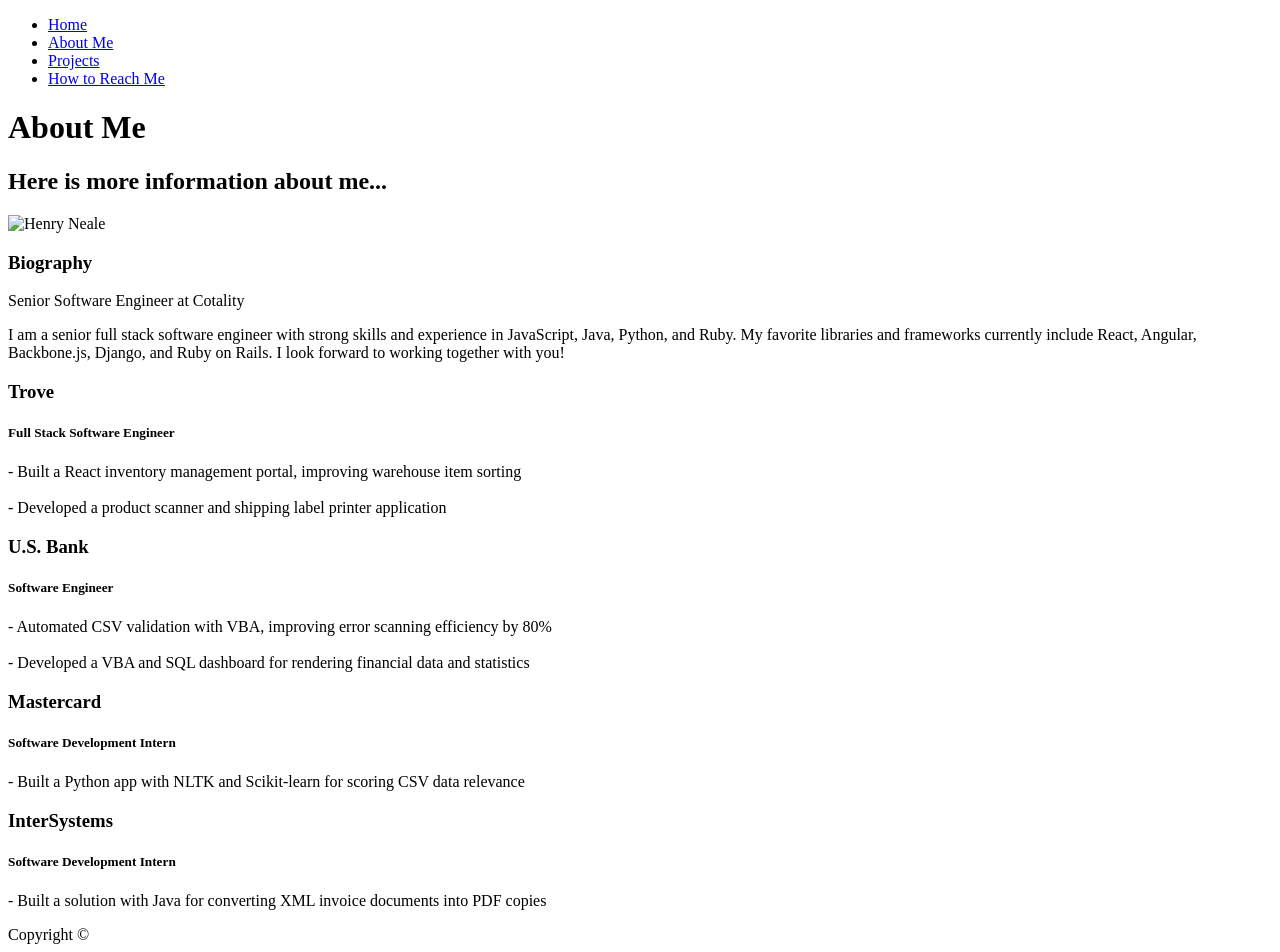
==== about.html @ 5eaa0442 "Modify portfolio website" ====
<!DOCTYPE html>
<html lang="en">

<head>
  <script async src="https://www.googletagmanager.com/gtag/js?id=UA-166021228-1"></script>
  <script>
    window.dataLayer = window.dataLayer || [];
    function gtag() {
      dataLayer.push(arguments);
    }
    gtag('js', new Date());
    gtag('config', 'UA-166021228-1');
  </script>
  <script>
    (function (w, d, s, l, i) {
      w[l] = w[l] || [];
      w[l].push({ 'gtm.start': new Date().getTime(), event: 'gtm.js' });
      var f = d.getElementsByTagName(s)[0],
        j = d.createElement(s),
        dl = l != 'dataLayer' ? '&l=' + l : '';
      j.async = true;
      j.src = 'https://www.googletagmanager.com/gtm.js?id=' + i + dl;
      f.parentNode.insertBefore(j, f);
    })(window, document, 'script', 'dataLayer', 'GTM-TMGT3WV');
  </script>
  <meta charset="UTF-8" />
  <meta name="viewport" content="width=device-width, initial-scale=1.0" />
  <script src="https://kit.fontawesome.com/1a6e1b3126.js" crossorigin="anonymous"></script>
  <link rel="stylesheet" href="css/main.css" />
  <title>About Me</title>
</head>

<body>
  <noscript><iframe src="https://www.googletagmanager.com/ns.html?id=GTM-TMGT3WV" height="0" width="0"
      style="display: none; visibility: hidden;"></iframe></noscript>
  <header>
    <div class="menu-btn">
      <div class="btn-line"></div>
      <div class="btn-line"></div>
      <div class="btn-line"></div>
    </div>
    <nav class="menu">
      <div class="menu-styling">
        <div class="portrait"></div>
      </div>
      <ul class="menu-nav">
        <li class="menu-item">
          <a href="index.html" class="menu-link">
            Home
          </a>
        </li>
        <li class="menu-item current">
          <a href="about.html" class="menu-link">
            About Me
          </a>
        </li>
        <li class="menu-item">
          <a href="work.html" class="menu-link">
            Projects
          </a>
        </li>
        <li class="menu-item">
          <a href="contact.html" class="menu-link">
            How to Reach Me
          </a>
        </li>
      </ul>
    </nav>
  </header>
  <main id="about">
    <h1 class="lg-heading">
      About
      <span class="text-secondary">Me</span>
    </h1>
    <h2 class="sm-heading">
      Here is more information about me...
    </h2>
    <div class="about-info">
      <div class="bio">
        <img src="img/profile-picture.jpg" alt="Henry Neale" class="bio-image" />
        <div class="info">
          <h3 class="text-secondary">Biography</h3>
          <p>
            Senior Software Engineer at Cotality
          </p>
          <p>
            I am a senior full stack software engineer with strong skills and
            experience in JavaScript, Java, Python, and Ruby. My favorite
            libraries and frameworks currently include React, Angular,
            Backbone.js, Django, and Ruby on Rails. I look forward to working
            together with you!
          </p>
        </div>
      </div>
      <div class="jobs">
        <div class="job job-1">
          <h3>Trove</h3>
          <h5>Full Stack Software Engineer</h5>
          <p>
            - Built a React inventory management portal, improving warehouse item sorting<br /><br />
            - Developed a product scanner and shipping label printer application
          </p>
        </div>
        <div class="job job-2">
          <h3>U.S. Bank</h3>
          <h5>Software Engineer</h5>
          <p>
            - Automated CSV validation with VBA, improving error scanning efficiency by 80%<br /><br />
            - Developed a VBA and SQL dashboard for rendering financial data and statistics
          </p>
        </div>
        <div class="job job-3">
          <h3>Mastercard</h3>
          <h5>Software Development Intern</h5>
          <p>
            - Built a Python app with NLTK and Scikit-learn for scoring CSV data relevance
          </p>
        </div>
        <div class="job job-4">
          <h3>InterSystems</h3>
          <h5>Software Development Intern</h5>
          <p>
            - Built a solution with Java for converting XML invoice documents into PDF copies
          </p>
        </div>
      </div>

    </div>
  </main>
  <footer id="main-footer">
    Copyright &copy;
    <span></span>
  </footer>
  <script src="js/main.js"></script>
</body>

</html>
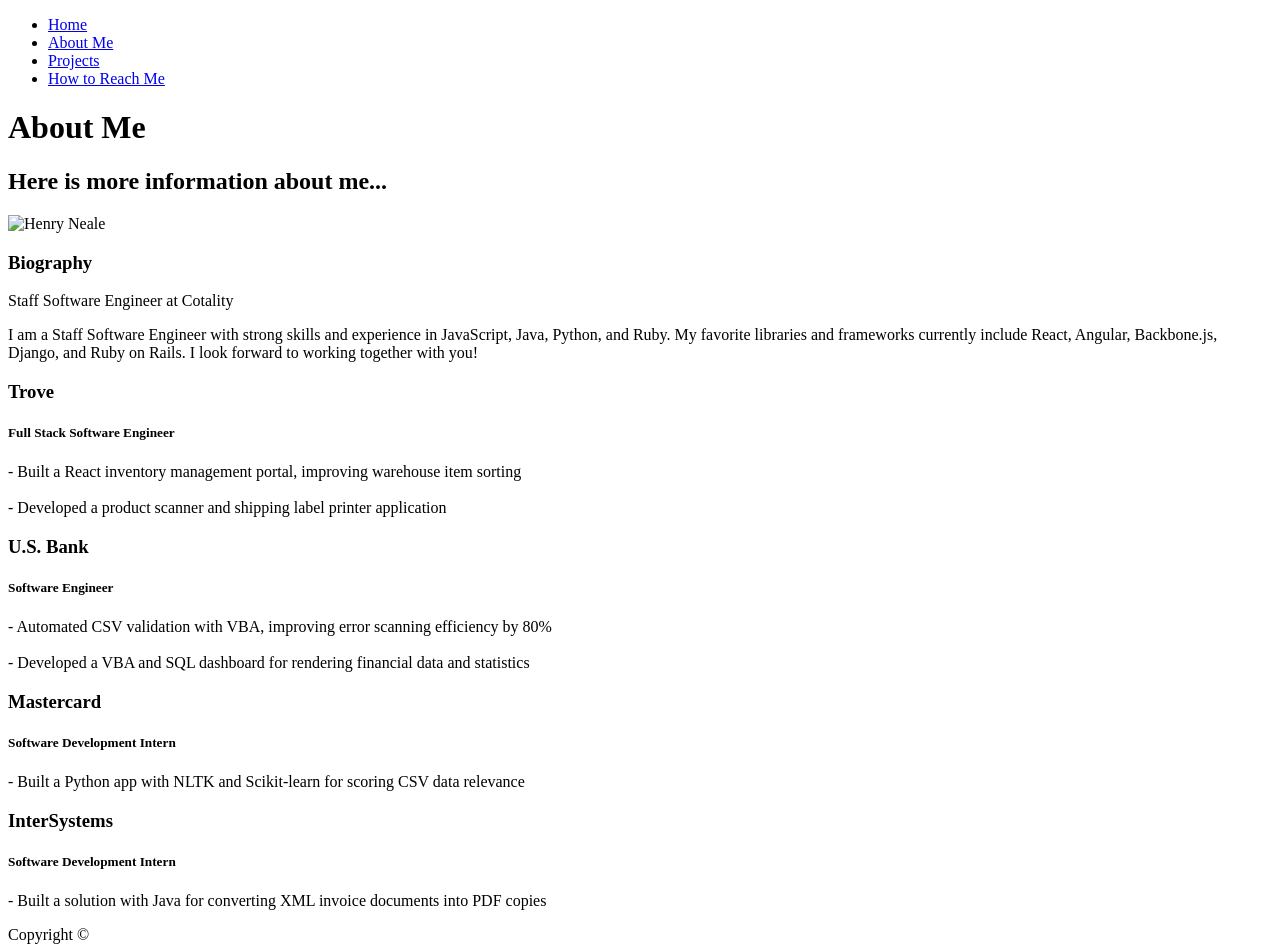
==== commit a01d5575: "Update website details" ====
--- a/about.html
+++ b/about.html
@@ -81,10 +81,10 @@
         <div class="info">
           <h3 class="text-secondary">Biography</h3>
           <p>
-            Senior Software Engineer at Cotality
+            Staff Software Engineer at Cotality
           </p>
           <p>
-            I am a senior full stack software engineer with strong skills and
+            I am a Staff Software Engineer with strong skills and
             experience in JavaScript, Java, Python, and Ruby. My favorite
             libraries and frameworks currently include React, Angular,
             Backbone.js, Django, and Ruby on Rails. I look forward to working
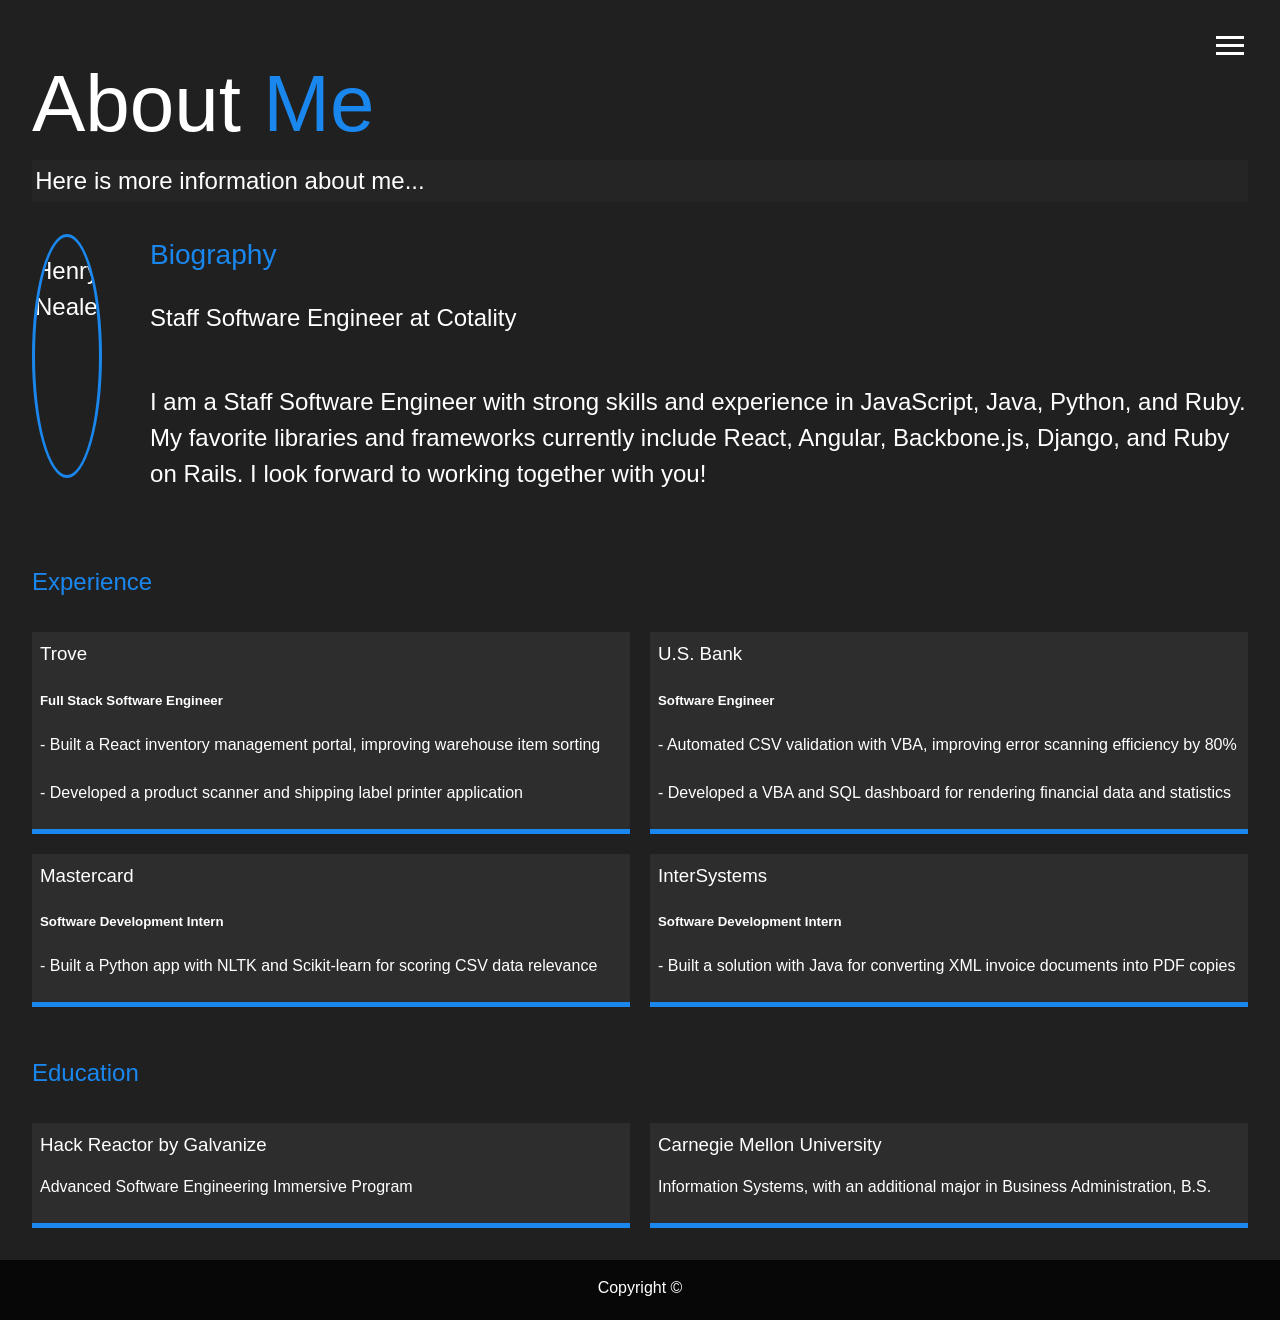
==== commit 21138956: "Implement education section" ====
--- a/about.html
+++ b/about.html
@@ -92,6 +92,7 @@
           </p>
         </div>
       </div>
+      <h2 class="exp-cards text-secondary">Experience</h2>
       <div class="jobs">
         <div class="job job-1">
           <h3>Trove</h3>
@@ -125,6 +126,21 @@
         </div>
       </div>
 
+      <h2 class="exp-cards text-secondary">Education</h2>
+      <div class="schools">
+        <div class="school school-1">
+          <h3>Hack Reactor by Galvanize</h3>
+          <p>
+            Advanced Software Engineering Immersive Program
+          </p>
+        </div>
+        <div class="school school-2">
+          <h3>Carnegie Mellon University</h3>
+          <p>
+            Information Systems, with an additional major in Business Administration, B.S.
+          </p>
+        </div>
+      </div>
     </div>
   </main>
   <footer id="main-footer">
--- a/css/main.css
+++ b/css/main.css
@@ -0,0 +1,450 @@
+.menu-btn {
+  position: absolute;
+  z-index: 3;
+  right: 36px;
+  top: 36px;
+  cursor: pointer;
+  transition: all 0.5s ease-out;
+}
+
+.menu-btn .btn-line {
+  width: 28px;
+  height: 3px;
+  margin: 0 0 5px 0;
+  background: #fff;
+  transition: all 0.5s ease-out;
+}
+
+.menu-btn.close {
+  transform: rotate(180deg);
+}
+
+.menu-btn.close .btn-line:nth-child(1) {
+  transform: rotate(45deg) translate(5px, 5px);
+}
+
+.menu-btn.close .btn-line:nth-child(2) {
+  opacity: 0;
+}
+
+.menu-btn.close .btn-line:nth-child(3) {
+  transform: rotate(-45deg) translate(7px, -6px);
+}
+
+.menu {
+  position: fixed;
+  top: 0;
+  width: 100%;
+  opacity: 1;
+  visibility: hidden;
+}
+
+.menu.show {
+  visibility: visible;
+}
+
+.menu-styling,
+.menu-nav {
+  display: flex;
+  flex-flow: column wrap;
+  align-items: center;
+  justify-content: center;
+  float: left;
+  width: 50%;
+  height: 100vh;
+  overflow: hidden;
+}
+
+@media (min-width: 768px) {
+  .menu.show {
+    display: flex;
+  }
+
+  .menu .menu-styling,
+  .menu .menu-nav {
+    height: 100vh;
+  }
+}
+
+.menu-nav {
+  margin: 0;
+  padding: 0;
+  background: #121212;
+  list-style: none;
+  transform: translate3d(0, -100%, 0);
+  transition: all 0.5s ease-out;
+}
+
+.menu-nav.show {
+  transform: translate3d(0, 0, 0);
+}
+
+.menu-styling {
+  background: #202020;
+  transform: translate3d(0, 100%, 0);
+  transition: all 0.5s ease-out;
+}
+
+.menu-styling.show {
+  transform: translate3d(0, 0, 0);
+}
+
+.menu-styling .portrait {
+  width: 250px;
+  height: 250px;
+  background: url('../img/profile-picture.jpg');
+  border-radius: 50%;
+  border: solid 3px #1a87ee;
+}
+
+.menu .menu-item {
+  transform: translate3d(600px, 0, 0);
+  transition: all 0.5s ease-out;
+}
+
+.menu .menu-item.show {
+  transform: translate3d(0, 0, 0);
+}
+
+.menu .menu-item.current>a {
+  color: #1a87ee;
+}
+
+.menu .menu-link {
+  display: inline-block;
+  position: relative;
+  font-size: 30px;
+  text-transform: uppercase;
+  padding: 1rem 0;
+  font-weight: 300;
+  color: #fff;
+  text-decoration: none;
+  transition: all 0.5s ease-out;
+}
+
+.menu .menu-link:hover {
+  color: #1a87ee;
+}
+
+.menu-item:nth-child(1) {
+  transition-delay: 0.1s;
+}
+
+.menu-item:nth-child(2) {
+  transition-delay: 0.2s;
+}
+
+.menu-item:nth-child(3) {
+  transition-delay: 0.3s;
+}
+
+.menu-item:nth-child(4) {
+  transition-delay: 0.4s;
+}
+
+* {
+  box-sizing: border-box;
+}
+
+body {
+  background: #202020;
+  color: #fff;
+  height: 100%;
+  margin: 0;
+  font-family: 'Lato', Tahoma, Geneva, Verdana, sans-serif;
+  line-height: 1.5;
+}
+
+#bg-img {
+  background: url(../img/background.jpg);
+  background-attachment: fixed;
+  background-size: cover;
+  height: 100vh;
+}
+
+#bg-img:after {
+  content: '';
+  position: absolute;
+  top: 0;
+  right: 0;
+  width: 100%;
+  height: 100vh;
+  z-index: -1;
+  background: rgba(32, 32, 32, 0.9);
+}
+
+h1,
+h2,
+h3 {
+  margin: 0;
+  font-weight: 400;
+}
+
+h1.lg-heading {
+  font-size: 5rem;
+  text-align: center;
+}
+
+@media (min-width: 768px) {
+
+  h1.lg-heading {
+    text-align: left;
+  }
+}
+
+h2.sm-heading {
+  margin-bottom: 2rem;
+  padding: 0.2rem;
+  background: rgba(42, 42, 42, 0.5);
+}
+
+a {
+  color: #fff;
+  text-decoration: none;
+}
+
+header {
+  position: fixed;
+  z-index: 2;
+  width: 100%;
+}
+
+.exp-cards {
+  margin: 2rem 0 1rem;
+  text-align: center;
+}
+
+@media (min-width: 768px) {
+  .exp-cards {
+    text-align: left;
+  }
+}
+
+.text-secondary {
+  color: #1a87ee;
+}
+
+main {
+  min-height: calc(100vh - 60px);
+  overflow: hidden;
+  padding: 2rem;
+}
+
+main .icons {
+  margin-top: 1rem;
+}
+
+main .icons a {
+  padding: 0.4rem;
+}
+
+main .icons a:hover {
+  color: #1a87ee;
+  transition: all 0.5s ease-out;
+}
+
+#home {
+  height: 100vh;
+  overflow: hidden;
+}
+
+.bio,
+.jobs,
+.schools {
+  display: flex;
+  flex-direction: column;
+}
+
+.bio {
+  column-gap: 3rem;
+}
+
+.jobs,
+.schools {
+  row-gap: 2rem;
+}
+
+@media (min-width: 576px) {
+  .jobs,
+  .schools {
+    display: grid;
+    gap: 20px;
+    grid-template-columns: repeat(2, 1fr);
+  }
+}
+
+@media (min-width: 768px) {
+
+  .bio {
+    flex-direction: row;
+  }
+}
+
+.info {
+  display: flex;
+  flex-direction: column;
+}
+
+.about-info {
+  display: flex;
+  flex-direction: column;
+  row-gap: 1rem;
+}
+
+.about-info .bio-image {
+  margin: 0 auto 2rem;
+  height: 244px;
+  border-radius: 50%;
+  border: #1a87ee 3px solid;
+}
+
+.about-info .bio {
+  font-size: 1.5rem;
+}
+
+.about-info .job,
+.about-info .school {
+  background: #2d2d2d;
+  padding: 0.5rem;
+  border-bottom: #1a87ee 5px solid;
+}
+
+.projects {
+  display: grid;
+  grid-gap: 0.7rem;
+  grid-template-columns: repeat(3, 1fr);
+}
+
+.projects img {
+  width: 100%;
+  border: 3px #fff solid;
+}
+
+.projects img:hover {
+  opacity: 0.5;
+  border-color: #1a87ee;
+  transition: all 0.5s ease-out;
+}
+
+.boxes {
+  display: flex;
+  flex-wrap: wrap;
+  justify-content: space-evenly;
+  align-items: center;
+  margin-top: 1rem;
+}
+
+.boxes div {
+  font-size: 2rem;
+  border: 3px #333 solid;
+  padding: 1.5rem 2.5rem;
+  margin-bottom: 3rem;
+  transition: all 0.5s ease-out;
+}
+
+.boxes div:hover {
+  padding: 0.5rem 1.5rem;
+  background: #1a87ee;
+  color: #000;
+}
+
+.boxes div:hover span {
+  color: #000;
+}
+
+.btn,
+.btn-dark,
+.btn-light {
+  display: block;
+  padding: 0.5rem 1rem;
+  border: 0;
+  margin-bottom: 0.3rem;
+}
+
+.btn:hover,
+.btn-dark:hover,
+.btn-light:hover {
+  background: #1a87ee;
+  color: #000;
+}
+
+.btn-dark {
+  background: black;
+  color: #fff;
+}
+
+.btn-light {
+  background: #a0a0a0;
+  color: #333;
+}
+
+#main-footer {
+  text-align: center;
+  padding: 1rem;
+  background: #070707;
+  color: #fff;
+  height: 60px;
+}
+
+@media screen and (min-width: 1200px) {
+  .projects {
+    grid-template-columns: repeat(3, 1fr);
+  }
+}
+
+main {
+  align-items: center;
+  text-align: center;
+}
+
+main .lg-heading {
+  line-height: 1;
+  margin: 2rem 0 1rem;
+}
+
+ul.menu-nav,
+div.menu-styling {
+  float: none;
+  width: 100%;
+  min-height: 0;
+}
+
+ul.menu-nav.show,
+div.menu-styling.show {
+  transform: translate3d(0, 0, 0);
+}
+
+.menu-nav {
+  height: 75vh;
+  transform: translate3d(-100%, 0, 0);
+  font-size: 24px;
+}
+
+.menu-styling {
+  height: 25vh;
+  transform: translate3d(100%, 0, 0);
+}
+
+.menu-styling .portrait {
+  background: url('../img/profile-picture-small.jpg');
+  width: 220px;
+  height: 220px;
+  background-position: center;
+  background-repeat: no-repeat;
+  background-size: cover;
+}
+
+#home h1 {
+  margin-top: 32%;
+}
+
+@media screen and (min-width: 768px) {
+  main {
+    align-items: flex-start;
+    text-align: left;
+  }
+
+  #home h1 {
+    margin-top: 22vh;
+  }
+}
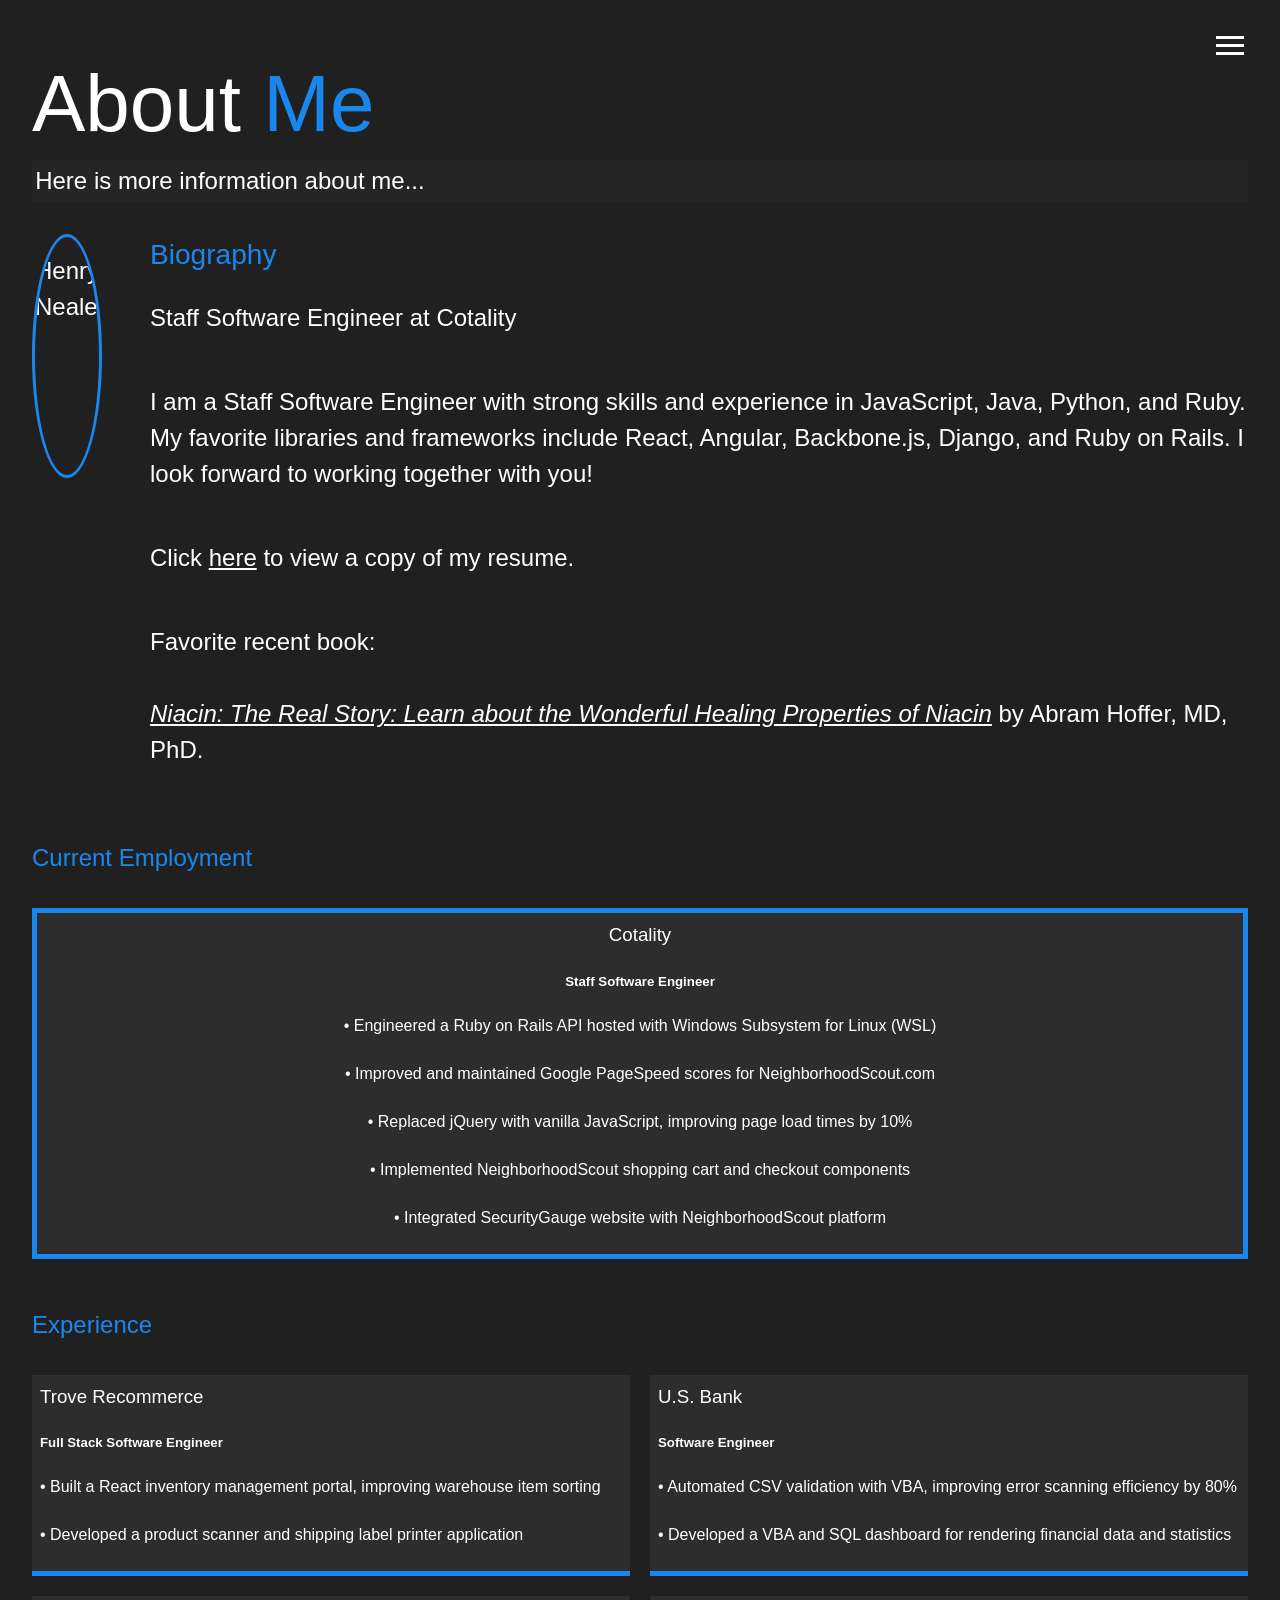
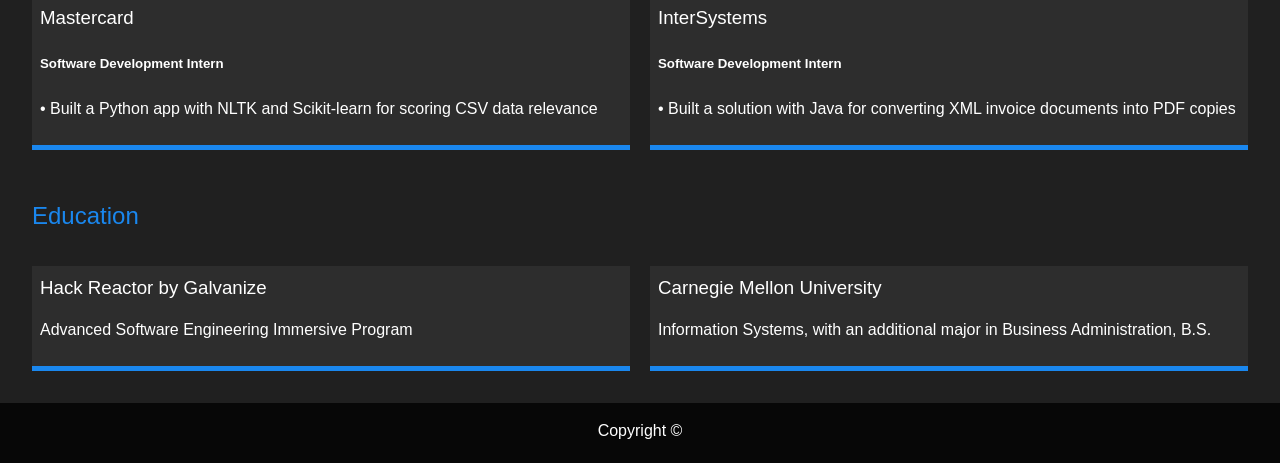
==== commit 9a7a4069: "Modify portfolio website" ====
--- a/about.html
+++ b/about.html
@@ -84,44 +84,76 @@
             Staff Software Engineer at Cotality
           </p>
           <p>
-            I am a Staff Software Engineer with strong skills and
-            experience in JavaScript, Java, Python, and Ruby. My favorite
-            libraries and frameworks currently include React, Angular,
-            Backbone.js, Django, and Ruby on Rails. I look forward to working
-            together with you!
+            I am a Staff Software Engineer with strong skills and experience in JavaScript, Java, Python, and Ruby.
+            My favorite libraries and frameworks include React, Angular, Backbone.js, Django, and Ruby on Rails.
+            I look forward to working together with you!
+          </p>
+          <p>
+            Click <a href="assets/Henry_Neale_Staff_Software_Engineer.pdf" class="download-resume" target="_blank" rel="noopener noreferrer">here</a> to view a copy of my resume.
+          </p>
+          <p>
+            <span class="favorite-recent-book">Favorite recent book:</span>
+            <br />
+            <a href="https://www.amazon.com/Niacin-Story-Wonderful-Healing-Properties-ebook/dp/B01DAWM9SA/" class="favorite-recent-book-title" target="_blank" rel="noopener noreferrer">Niacin: The Real Story: Learn about the Wonderful Healing Properties of Niacin</a> by Abram Hoffer, MD, PhD.
+          </p>
+        </div>
+      </div>
+      <h2 class="exp-cards text-secondary">Current Employment</h2>
+      <div class="jobs">
+        <div class="current-role job job-1">
+          <h3>Cotality</h3>
+          <h5>Staff Software Engineer</h5>
+          <p>
+            • Engineered a Ruby on Rails API hosted with Windows Subsystem for Linux (WSL)
+            <br />
+            <br />
+            • Improved and maintained Google PageSpeed scores for NeighborhoodScout.com
+            <br />
+            <br />
+            • Replaced jQuery with vanilla JavaScript, improving page load times by 10%
+            <br />
+            <br />
+            • Implemented NeighborhoodScout shopping cart and checkout components
+            <br />
+            <br />
+            • Integrated SecurityGauge website with NeighborhoodScout platform
           </p>
         </div>
       </div>
       <h2 class="exp-cards text-secondary">Experience</h2>
       <div class="jobs">
-        <div class="job job-1">
-          <h3>Trove</h3>
+        <div class="job job-2">
+          <h3>Trove Recommerce</h3>
           <h5>Full Stack Software Engineer</h5>
           <p>
-            - Built a React inventory management portal, improving warehouse item sorting<br /><br />
-            - Developed a product scanner and shipping label printer application
+            • Built a React inventory management portal, improving warehouse item sorting
+            <br />
+            <br />
+            • Developed a product scanner and shipping label printer application
           </p>
         </div>
-        <div class="job job-2">
+        <div class="job job-3">
           <h3>U.S. Bank</h3>
           <h5>Software Engineer</h5>
           <p>
-            - Automated CSV validation with VBA, improving error scanning efficiency by 80%<br /><br />
-            - Developed a VBA and SQL dashboard for rendering financial data and statistics
+            • Automated CSV validation with VBA, improving error scanning efficiency by 80%
+            <br />
+            <br />
+            • Developed a VBA and SQL dashboard for rendering financial data and statistics
           </p>
         </div>
-        <div class="job job-3">
+        <div class="job job-4">
           <h3>Mastercard</h3>
           <h5>Software Development Intern</h5>
           <p>
-            - Built a Python app with NLTK and Scikit-learn for scoring CSV data relevance
+            • Built a Python app with NLTK and Scikit-learn for scoring CSV data relevance
           </p>
         </div>
-        <div class="job job-4">
+        <div class="job job-5">
           <h3>InterSystems</h3>
           <h5>Software Development Intern</h5>
           <p>
-            - Built a solution with Java for converting XML invoice documents into PDF copies
+            • Built a solution with Java for converting XML invoice documents into PDF copies
           </p>
         </div>
       </div>
--- a/css/main.css
+++ b/css/main.css
@@ -209,6 +209,19 @@
   width: 100%;
 }
 
+.download-resume {
+  text-decoration: underline;
+}
+
+.favorite-recent-book {
+  display: block;
+}
+
+.favorite-recent-book-title {
+  font-style: italic;
+  text-decoration: underline;
+}
+
 .exp-cards {
   margin: 2rem 0 1rem;
   text-align: center;
@@ -222,6 +235,17 @@
 
 .text-secondary {
   color: #1a87ee;
+}
+
+.current-role {
+  border: 5px solid #1a87ee;
+  grid-column: span 2;
+}
+
+@media (min-width: 992px) {
+  .current-role {
+    text-align: center;
+  }
 }
 
 main {
@@ -253,10 +277,6 @@
 .schools {
   display: flex;
   flex-direction: column;
-}
-
-.bio {
-  column-gap: 3rem;
 }
 
 .jobs,
@@ -276,6 +296,7 @@
 @media (min-width: 768px) {
 
   .bio {
+    column-gap: 3rem;
     flex-direction: row;
   }
 }
